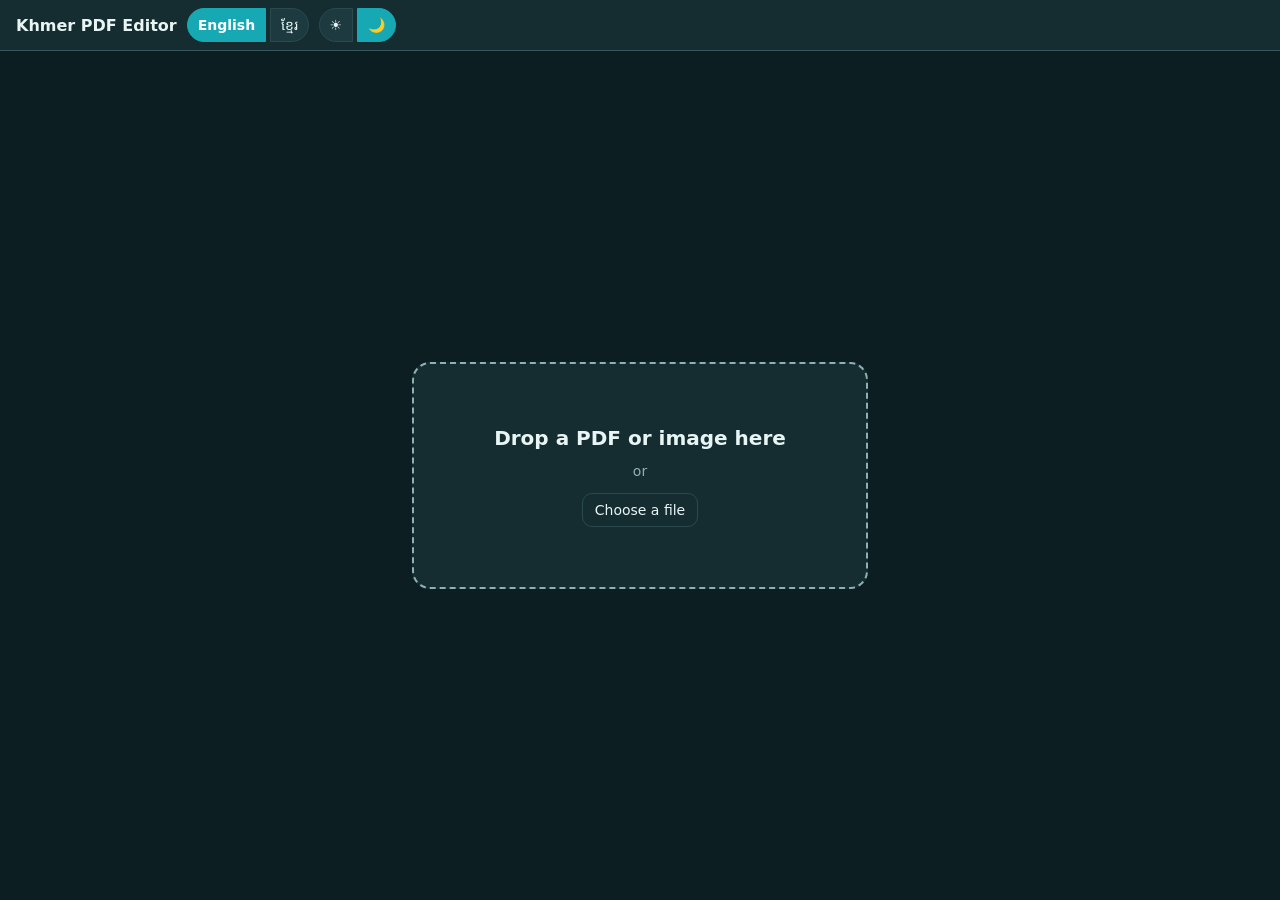
==== index.html @ 36825619 "Refine highlighter colors, signature panel, and undo/redo icons Highlighter's 6 preset swatches are " ====
<!DOCTYPE html>
<html lang="en" data-theme="dark">
<head>
<meta charset="UTF-8">
<meta name="viewport" content="width=device-width, initial-scale=1.0">
<title>Khmer PDF Editor</title>
<link rel="icon" href="data:,">
<!-- Applies the theme before any CSS loads or paints, so there is no
     dark-then-light (or light-then-dark) flash on load. js/app.js's module
     script only runs after the document is parsed -- by then a flash would
     already have happened -- so this has to be an early, blocking, inline,
     classic script, not deferred module code. Dark is the default whenever
     nothing is saved yet.

     Also stashes a class for a saved Khmer language preference: the HTML
     below is hard-coded in English, and swapping [data-i18n] text only
     happens once js/i18n.js's applyTranslations() runs -- same deferred-
     module timing gap as the theme, so a saved 'km' preference would
     otherwise flash the English defaults first. Text content can't be
     swapped this early (the elements don't exist until <body> parses), so
     instead this just marks the page to stay invisible via CSS until
     applyTranslations() removes the class. English (the default already
     baked into the markup) never hits this path, so most users see no
     change at all. -->
<script>
  (function () {
    var saved = null;
    try { saved = localStorage.getItem('pdfedit-theme'); } catch (e) {}
    document.documentElement.dataset.theme = saved === 'light' ? 'light' : 'dark';
    var lang = null;
    try { lang = localStorage.getItem('pdfedit-lang'); } catch (e) {}
    if (lang === 'km') document.documentElement.classList.add('lang-pending');
  })();
</script>
<link rel="stylesheet" href="vendor/katex/katex.min.css">
<link rel="stylesheet" href="css/style.css">
</head>
<body>
<header id="topbar">
  <div class="brand" data-i18n="appTitle">Khmer PDF Editor</div>
  <span id="lang-toggle">
    <button id="lang-en" class="tab active">English</button>
    <button id="lang-km" class="tab">ខ្មែរ</button>
  </span>
  <span id="theme-toggle">
    <button id="theme-light" class="tab" data-i18n-title="themeLightTitle" title="Light theme">☀</button>
    <button id="theme-dark" class="tab active" data-i18n-title="themeDarkTitle" title="Dark theme">🌙</button>
  </span>
  <nav id="mode-tabs" hidden>
    <button id="tab-edit" class="tab active" data-i18n="tabEdit">Edit</button>
    <button id="tab-pages" class="tab" data-i18n="tabPages">Pages</button>
  </nav>

  <div class="topbar-tools" id="topbar-tools" hidden>
    <span id="topbar-undo-redo" class="zoom-group">
      <button id="btn-undo" class="icon-btn" data-i18n-title="btnUndoTitle" title="Undo" disabled><svg viewBox="0 0 24 24" width="16" height="16" fill="none" stroke="currentColor" stroke-width="2" stroke-linecap="round" stroke-linejoin="round"><path d="M9 14 4 9l5-5"/><path d="M4 9h10.5a5.5 5.5 0 1 1 0 11H11"/></svg></button>
      <button id="btn-redo" class="icon-btn" data-i18n-title="btnRedoTitle" title="Redo" disabled><svg class="icon-flip" viewBox="0 0 24 24" width="16" height="16" fill="none" stroke="currentColor" stroke-width="2" stroke-linecap="round" stroke-linejoin="round"><path d="M9 14 4 9l5-5"/><path d="M4 9h10.5a5.5 5.5 0 1 1 0 11H11"/></svg></button>
    </span>
    <div class="topbar-view" id="topbar-view">
      <select id="view-mode" data-i18n-title="viewModeTitle" title="Page view">
        <option value="continuous" data-i18n="viewContinuous">Continuous</option>
        <option value="single" data-i18n="viewSingle">Single page</option>
        <option value="double" data-i18n="viewDouble">Double page</option>
      </select>
      <span class="zoom-group">
        <button id="zoom-out" data-i18n-title="zoomOutTitle" title="Zoom out">−</button>
        <button id="zoom-level" data-i18n-title="zoomResetTitle" title="Reset zoom to 100%">100%</button>
        <button id="zoom-in" data-i18n-title="zoomInTitle" title="Zoom in">+</button>
      </span>
      <span id="page-nav" hidden>
        <button id="page-prev" data-i18n-title="pagePrevTitle" title="Previous page">‹</button>
        <span id="page-indicator">1 / 1</span>
        <button id="page-next" data-i18n-title="pageNextTitle" title="Next page">›</button>
      </span>
    </div>
  </div>

  <div class="topbar-spacer"></div>

  <div class="topbar-actions" id="topbar-actions" hidden>
    <button id="btn-export" class="primary" data-i18n="btnExport" data-i18n-title="btnExportTitle" title="Download the modified PDF">Save PDF</button>
    <button id="btn-print" data-i18n="btnPrint" data-i18n-title="btnPrintTitle" title="Print the document">Print</button>
  </div>
</header>

<div id="workspace">
<aside id="sidebar" hidden>
  <section class="side-sec" id="sec-file">
    <button class="side-head" aria-expanded="true" data-i18n="secFile">File</button>
    <div class="side-body">
      <button id="btn-upload" data-i18n="btnUpload" data-i18n-title="btnUploadTitle" title="Open a PDF or image in a new tab">Open</button>
    </div>
  </section>

  <section class="side-sec" id="edit-tools">
    <button class="side-head" aria-expanded="true" data-i18n="secInsert">Insert</button>
    <div class="side-body">
      <button id="btn-add-text" data-i18n="btnAddText" data-i18n-title="btnAddTextTitle" title="Add a text box (click a page to place)">+ Text</button>
      <button id="btn-add-image" data-i18n="btnAddImage" data-i18n-title="btnAddImageTitle" title="Insert an image (click a page to place)">+ Image</button>
      <button id="btn-add-signature" data-i18n="btnAddSignature" data-i18n-title="btnAddSignatureTitle" title="Draw or upload a signature">+ Signature</button>
      <button id="btn-add-highlight" data-i18n="btnAddHighlight" data-i18n-title="btnAddHighlightTitle" title="Highlight part of a page (drag to draw)">+ Highlight</button>
      
    </div>
  </section>

  <section class="side-sec" id="draw-tools">
    <button class="side-head" aria-expanded="false" data-i18n="secDraw">Draw</button>
    <div class="side-body" hidden>
      <div id="draw-tool-grid">
        <button id="btn-draw-pen" data-i18n="btnDrawPen" data-i18n-title="btnDrawPenTitle" title="Freehand pen (drag to draw)">Pen</button>
        <button id="btn-draw-pencil" data-i18n="btnDrawPencil" data-i18n-title="btnDrawPencilTitle" title="Freehand pencil -- thinner, slightly translucent (drag to draw)">Pencil</button>
        <button id="btn-draw-marker" data-i18n="btnDrawMarker" data-i18n-title="btnDrawMarkerTitle" title="Freehand marker -- thick, darkens where strokes overlap (drag to draw)">Marker</button>
        <button id="btn-draw-highlighter" data-i18n="btnDrawHighlighter" data-i18n-title="btnDrawHighlighterTitle" title="Freehand highlighter -- very thick and translucent (drag to draw)">Highlighter</button>
        <button id="btn-draw-shape" data-i18n="btnDrawShape" data-i18n-title="btnDrawShapeTitle" title="Draw a rectangle, ellipse, line, or arrow (drag to draw)">Shapes</button>
        <button id="btn-draw-eraser" data-i18n="btnDrawEraser" data-i18n-title="btnDrawEraserTitle" title="Drag over a stroke or shape to delete it">Eraser</button>
      </div>

      <div id="draw-shape-kinds" hidden>
        <button data-shape="rect" class="tab active" data-i18n="shapeKindRect" title="Rectangle">Rectangle</button>
        <button data-shape="ellipse" class="tab" data-i18n="shapeKindEllipse" title="Ellipse">Ellipse</button>
        <button data-shape="line" class="tab" data-i18n="shapeKindLine" title="Line">Line</button>
        <button data-shape="arrow" class="tab" data-i18n="shapeKindArrow" title="Arrow">Arrow</button>
      </div>

      <div id="draw-settings" hidden>
        <label>
          <span data-i18n="drawColorTitle">Color</span>
          <input type="color" id="draw-color" value="#1a1a2e" data-i18n-title="drawColorTitle" title="Color">
        </label>
        <div id="draw-color-swatches" hidden data-i18n-title="drawSwatchesTitle" title="Preset highlighter colors">
          <button type="button" class="color-swatch" data-color="#fff200" style="background:#fff200" data-i18n-title="swatchYellow" title="Yellow"></button>
          <button type="button" class="color-swatch" data-color="#aeea00" style="background:#aeea00" data-i18n-title="swatchGreen" title="Green"></button>
          <button type="button" class="color-swatch" data-color="#00e5ff" style="background:#00e5ff" data-i18n-title="swatchBlue" title="Blue"></button>
          <button type="button" class="color-swatch" data-color="#ff4fa3" style="background:#ff4fa3" data-i18n-title="swatchPink" title="Pink"></button>
          <button type="button" class="color-swatch" data-color="#ff9100" style="background:#ff9100" data-i18n-title="swatchOrange" title="Orange"></button>
          <button type="button" class="color-swatch" data-color="#d500f9" style="background:#d500f9" data-i18n-title="swatchPurple" title="Purple"></button>
        </div>
        <label>
          <span data-i18n="drawSizeLabel">Thickness</span>
          <input type="range" id="draw-size" min="1" max="24" step="1" value="3" data-i18n-title="drawSizeLabel" title="Thickness">
        </label>
        <label>
          <span data-i18n="drawStyleTitle">Style</span>
          <select id="draw-style" data-i18n-title="drawStyleTitle" title="Style">
            <option value="solid" data-i18n="drawStyleSolid">Solid</option>
            <option value="dashed" data-i18n="drawStyleDashed">Dashed</option>
            <option value="dotted" data-i18n="drawStyleDotted">Dotted</option>
          </select>
        </label>
        <label id="draw-fill-row" hidden>
          <input type="checkbox" id="draw-fill">
          <span data-i18n="drawFillLabel">Fill</span>
        </label>
      </div>
    </div>
  </section>

  <section class="side-sec" id="ocr-tools">
    <button class="side-head" aria-expanded="false" data-i18n="secRecognize">Recognize text</button>
    <div class="side-body" hidden>
      <div class="menu-label" data-i18n="ocrMenuScope">What to recognize</div>
      <button id="mi-ocr-page" data-i18n="ocrScopePage">Whole page</button>
      <button id="mi-ocr-area" data-i18n="ocrScopeArea">Select an area…</button>
      <div class="menu-label" data-i18n="ocrMenuLang">Language</div>
      <label class="menu-radio"><input type="radio" name="ocr-lang" value="auto" checked><span data-i18n="ocrLangAuto">Auto (Khmer + English)</span></label>
      <label class="menu-radio"><input type="radio" name="ocr-lang" value="khm"><span data-i18n="ocrLangKhmer">Khmer</span></label>
      <label class="menu-radio"><input type="radio" name="ocr-lang" value="eng"><span data-i18n="ocrLangEnglish">English</span></label>
      <label class="menu-radio"><input type="radio" name="ocr-lang" value="math"><span data-i18n="ocrLangMath">Math / formulas</span></label>
      <div class="menu-note" data-i18n="ocrMathNote">Math mode rebuilds superscripts and fractions, and shows rendered formulas plus LaTeX.</div>
    </div>
  </section>

  <section class="side-sec" id="pages-tools" hidden>
    <button class="side-head" aria-expanded="true" data-i18n="secPages">Pages</button>
    <div class="side-body">
      <button id="btn-append-pdf" data-i18n="btnAppendPdf" data-i18n-title="btnAppendPdfTitle" title="Append pages from another PDF">+ Append PDF</button>
      <button id="btn-remove-pages" data-i18n="removeSelected" data-i18n-title="removeSelectedTitle" title="Remove selected pages" disabled>Remove selected</button>
      <div class="menu-label" data-i18n="splitMenuLabel">Split document (select one page)</div>
      <button id="btn-split-before" data-i18n="btnSplitBefore" data-i18n-title="btnSplitBeforeTitle" title="Split so the selected page starts the second document" disabled>Split before selected page</button>
      <button id="btn-split-after" data-i18n="btnSplitAfter" data-i18n-title="btnSplitAfterTitle" title="Split so the selected page ends the first document" disabled>Split after selected page</button>
    </div>
  </section>

  <button type="button" id="btn-features" class="side-bottom-btn" data-i18n="btnFeatures" data-i18n-title="btnFeaturesTitle" title="See what this app can do">✨ Features</button>
</aside>

<div id="content-col">
  <nav id="doc-tabs" hidden></nav>
  <main id="main">
    <div id="dropzone">
      <div class="dz-inner">
        <p class="dz-title" data-i18n="dzTitle">Drop a PDF or image here</p>
        <p class="dz-sub" data-i18n="dzOr">or</p>
        <button id="btn-pick" data-i18n="btnPick">Choose a file</button>
      </div>
    </div>
    <div id="hint-bar" hidden></div>
    <div id="edit-view" hidden></div>
    <div id="pages-view" hidden></div>
  </main>
</div>
</div>

<input type="file" id="file-input" accept="application/pdf,.pdf,image/png,image/jpeg,image/webp" multiple hidden>
<input type="file" id="append-input" accept="application/pdf,.pdf" hidden>
<input type="file" id="image-input" accept="image/png,image/jpeg" hidden>
<input type="file" id="sig-upload-input" accept="image/png" hidden>

<div id="sig-modal" class="modal" hidden>
  <div class="modal-box">
    <div class="modal-head">
      <span data-i18n="sigModalTitle">Signature</span>
      <button class="modal-close" data-close="sig-modal">&times;</button>
    </div>
    <div id="sig-toolbar">
      <div id="sig-styles" data-i18n-title="sigStylesTitle" title="Brush style — pressure from a stylus or touch varies the stroke width">
        <button type="button" class="tab active" data-style="pen" data-i18n="sigStylePen">Pen</button>
        <button type="button" class="tab" data-style="ink" data-i18n="sigStyleInk">Ink</button>
        <button type="button" class="tab" data-style="stylo" data-i18n="sigStyleStylo">Stylus</button>
        <button type="button" class="tab" data-style="brush" data-i18n="sigStyleBrush">Brush</button>
      </div>
      <div id="sig-color-group">
        <span id="sig-color-swatches" data-i18n-title="sigSwatchesTitle" title="Preset signature colors">
          <button type="button" class="color-swatch" data-color="#1a1a2e" style="background:#1a1a2e" data-i18n-title="swatchBlack" title="Black"></button>
          <button type="button" class="color-swatch" data-color="#1d4ed8" style="background:#1d4ed8" data-i18n-title="swatchBlue" title="Blue"></button>
          <button type="button" class="color-swatch" data-color="#b91c1c" style="background:#b91c1c" data-i18n-title="swatchRed" title="Red"></button>
          <button type="button" class="color-swatch" data-color="#15803d" style="background:#15803d" data-i18n-title="swatchGreen" title="Green"></button>
        </span>
        <span class="zoom-group">
          <button type="button" id="sig-undo" class="icon-btn" data-i18n-title="sigUndoTitle" title="Undo last stroke" disabled><svg viewBox="0 0 24 24" width="16" height="16" fill="none" stroke="currentColor" stroke-width="2" stroke-linecap="round" stroke-linejoin="round"><path d="M9 14 4 9l5-5"/><path d="M4 9h10.5a5.5 5.5 0 1 1 0 11H11"/></svg></button>
          <button type="button" id="sig-redo" class="icon-btn" data-i18n-title="sigRedoTitle" title="Redo" disabled><svg class="icon-flip" viewBox="0 0 24 24" width="16" height="16" fill="none" stroke="currentColor" stroke-width="2" stroke-linecap="round" stroke-linejoin="round"><path d="M9 14 4 9l5-5"/><path d="M4 9h10.5a5.5 5.5 0 1 1 0 11H11"/></svg></button>
        </span>
      </div>
    </div>
    <canvas id="sig-canvas" width="500" height="200"></canvas>
    <div class="modal-actions">
      <button id="sig-clear" data-i18n="sigClear">Clear</button>
      <button id="sig-upload" data-i18n="sigUpload">Upload PNG instead</button>
      <button id="sig-use" class="primary" data-i18n="sigUse">Use signature</button>
    </div>
  </div>
</div>

<div id="ocr-modal" class="modal" hidden>
  <div class="modal-box">
    <div class="modal-head">
      <span id="ocr-modal-title" data-i18n="ocrModalTitle">Recognized text (Khmer)</span>
      <button class="modal-close" data-close="ocr-modal">&times;</button>
    </div>
    <div id="ocr-progress" hidden><div id="ocr-progress-bar"></div><span id="ocr-progress-label">Starting…</span></div>
    <div id="ocr-views" hidden>
      <button class="ocr-view-tab active" data-view="rendered" data-i18n="ocrViewRendered">Rendered</button>
      <button class="ocr-view-tab" data-view="latex" data-i18n="ocrViewLatex">LaTeX</button>
      <button class="ocr-view-tab" data-view="text" data-i18n="ocrViewText">Plain text</button>
    </div>
    <div id="ocr-rendered" hidden></div>
    <textarea id="ocr-output" spellcheck="false" data-i18n-placeholder="ocrPlaceholder" placeholder="Recognized text will appear here."></textarea>
    <div class="modal-actions">
      <button id="ocr-copy" data-i18n="ocrCopy">Copy text</button>
    </div>
  </div>
</div>

<div id="features-modal" class="modal" hidden>
  <div class="modal-box">
    <div class="modal-head">
      <span data-i18n="btnFeatures">✨ Features</span>
      <button class="modal-close" data-close="features-modal">&times;</button>
    </div>
    <iframe id="features-frame" title="Features"></iframe>
  </div>
</div>

<div id="save-modal" class="modal" hidden>
  <div class="modal-box">
    <div class="modal-head">
      <span data-i18n="saveModalTitle">Save PDF</span>
      <button class="modal-close" data-close="save-modal">&times;</button>
    </div>
    <label class="save-field">
      <span data-i18n="saveFilenameLabel">File name</span>
      <input type="text" id="save-filename" spellcheck="false">
    </label>
    <div class="save-field">
      <div class="menu-label" data-i18n="compressLabelSidebar">Output size</div>
      <span class="topbar-compress" id="save-compress">
        <select id="compress-level" class="compress-field" data-i18n-title="compressTitle" title="Output size / quality">
          <option value="none" data-i18n="compressNone">Original quality</option>
          <option value="low" data-i18n="compressLow">Compress — high quality</option>
          <option value="medium" data-i18n="compressMedium">Compress — balanced</option>
          <option value="high" data-i18n="compressHigh">Compress — smallest</option>
        </select>
        <span id="compress-estimate" class="compress-estimate"></span>
      </span>
    </div>
    <p id="save-picker-note" class="menu-note" hidden data-i18n="savePickerUnsupported">Your browser doesn't support choosing a save location here, so Save downloads to your default downloads folder instead.</p>
    <div class="modal-actions">
      <button id="save-choose-location" data-i18n="saveChooseLocation" data-i18n-title="saveChooseLocationTitle" title="Pick the exact folder and filename to save to">Choose location…</button>
      <button id="save-confirm" class="primary" data-i18n="saveConfirm" data-i18n-title="saveConfirmTitle" title="Save to your browser's default downloads folder">Save</button>
    </div>
  </div>
</div>

</div>

<div id="busy" hidden><div class="spinner"></div><span id="busy-label">Working…</span></div>

<script src="vendor/pdf.min.js"></script>
<script src="vendor/pdf-lib.min.js"></script>
<script src="vendor/tesseract.min.js"></script>
<script src="vendor/katex/katex.min.js"></script>
<script type="module" src="js/app.js"></script>
</body>
</html>
---- css/style.css ----
/* Hides the page while a saved Khmer preference is pending translation
   (see the inline script in index.html's <head>) -- otherwise the
   English defaults baked into the HTML would paint first. Removed by
   applyTranslations() in js/i18n.js once the real text is in place. */
html.lang-pending body { visibility: hidden; }

/* Bundled webfonts. Every Khmer face guarantees correct Khmer shaping;
   Latin faces are paired with a Khmer fallback in FONT_STACKS (state.js)
   so Khmer text still renders no matter which font is chosen. */
@font-face { font-family: 'Angkor'; src: url('../fonts/angkor-khmer-400-normal.woff2') format('woff2'); font-weight: 400; font-display: swap; }
@font-face { font-family: 'Battambang'; src: url('../fonts/battambang-khmer-400-normal.woff2') format('woff2'); font-weight: 400; font-display: swap; }
@font-face { font-family: 'Bayon'; src: url('../fonts/bayon-khmer-400-normal.woff2') format('woff2'); font-weight: 400; font-display: swap; }
@font-face { font-family: 'Bokor'; src: url('../fonts/bokor-khmer-400-normal.woff2') format('woff2'); font-weight: 400; font-display: swap; }
@font-face { font-family: 'Content'; src: url('../fonts/content-khmer-400-normal.woff2') format('woff2'); font-weight: 400; font-display: swap; }
@font-face { font-family: 'Hanuman'; src: url('../fonts/hanuman-khmer-400-normal.woff2') format('woff2'); font-weight: 400; font-display: swap; }
@font-face { font-family: 'Inter'; src: url('../fonts/inter-latin-400-normal.woff2') format('woff2'); font-weight: 400; font-display: swap; }
@font-face { font-family: 'Kantumruy Pro'; src: url('../fonts/kantumruy-pro-khmer-400-normal.woff2') format('woff2'); font-weight: 400; font-display: swap; }
@font-face { font-family: 'Koulen'; src: url('../fonts/koulen-khmer-400-normal.woff2') format('woff2'); font-weight: 400; font-display: swap; }
@font-face { font-family: 'Lato'; src: url('../fonts/lato-latin-400-normal.woff2') format('woff2'); font-weight: 400; font-display: swap; }
@font-face { font-family: 'Merriweather'; src: url('../fonts/merriweather-latin-400-normal.woff2') format('woff2'); font-weight: 400; font-display: swap; }
@font-face { font-family: 'Montserrat'; src: url('../fonts/montserrat-latin-400-normal.woff2') format('woff2'); font-weight: 400; font-display: swap; }
@font-face { font-family: 'Moul'; src: url('../fonts/moul-khmer-400-normal.woff2') format('woff2'); font-weight: 400; font-display: swap; }
@font-face { font-family: 'Nokora'; src: url('../fonts/nokora-khmer-400-normal.woff2') format('woff2'); font-weight: 400; font-display: swap; }
@font-face { font-family: 'Noto Sans Khmer'; src: url('../fonts/noto-sans-khmer-khmer-400-normal.woff2') format('woff2'); font-weight: 400; font-display: swap; }
@font-face { font-family: 'Noto Serif Khmer'; src: url('../fonts/noto-serif-khmer-khmer-400-normal.woff2') format('woff2'); font-weight: 400; font-display: swap; }
@font-face { font-family: 'Nunito'; src: url('../fonts/nunito-latin-400-normal.woff2') format('woff2'); font-weight: 400; font-display: swap; }
@font-face { font-family: 'Open Sans'; src: url('../fonts/open-sans-latin-400-normal.woff2') format('woff2'); font-weight: 400; font-display: swap; }
@font-face { font-family: 'Oswald'; src: url('../fonts/oswald-latin-400-normal.woff2') format('woff2'); font-weight: 400; font-display: swap; }
@font-face { font-family: 'Playfair Display'; src: url('../fonts/playfair-display-latin-400-normal.woff2') format('woff2'); font-weight: 400; font-display: swap; }
@font-face { font-family: 'Poppins'; src: url('../fonts/poppins-latin-400-normal.woff2') format('woff2'); font-weight: 400; font-display: swap; }
@font-face { font-family: 'Preahvihear'; src: url('../fonts/preahvihear-khmer-400-normal.woff2') format('woff2'); font-weight: 400; font-display: swap; }
@font-face { font-family: 'Raleway'; src: url('../fonts/raleway-latin-400-normal.woff2') format('woff2'); font-weight: 400; font-display: swap; }
@font-face { font-family: 'Roboto'; src: url('../fonts/roboto-latin-400-normal.woff2') format('woff2'); font-weight: 400; font-display: swap; }
@font-face { font-family: 'Roboto Mono'; src: url('../fonts/roboto-mono-latin-400-normal.woff2') format('woff2'); font-weight: 400; font-display: swap; }
@font-face { font-family: 'Siemreap'; src: url('../fonts/siemreap-khmer-400-normal.woff2') format('woff2'); font-weight: 400; font-display: swap; }
@font-face { font-family: 'Source Sans 3'; src: url('../fonts/source-sans-3-latin-400-normal.woff2') format('woff2'); font-weight: 400; font-display: swap; }
@font-face { font-family: 'Suwannaphum'; src: url('../fonts/suwannaphum-khmer-400-normal.woff2') format('woff2'); font-weight: 400; font-display: swap; }
@font-face { font-family: 'Taprom'; src: url('../fonts/taprom-khmer-400-normal.woff2') format('woff2'); font-weight: 400; font-display: swap; }
@font-face { font-family: 'Noto Sans Khmer'; src: url('../fonts/noto-sans-khmer-khmer-700-normal.woff2') format('woff2'); font-weight: 700; font-display: swap; }

/* Teal/coral theme -- a bright cyan-teal accent for primary actions, a warm
   coral for destructive ones, both themes sharing the same underlying hue
   (light is a tinted-white take on the dark theme's deep teal, rather than
   two unrelated palettes) so switching themes feels like the same product. */
:root {
  --bg: #eef5f5;
  --surface: #ffffff;
  --surface-alt: #e6f2f2;
  --border: #cfe3e3;
  --border-strong: #b9d8d8;
  --text: #10282b;
  --text-muted: #5b7d80;
  --accent: #0e93a1;
  --accent-hover: #0b7883;
  --accent-fg: #ffffff;
  --accent-soft: #e0f7f8;
  --danger: #e2653a;
  --hint-bg: #fff2d1;
  --hint-border: #d9a441;
  --armed-bg: #ffe7a8;
  --armed-border: #d9a441;
  --shadow: rgba(15, 40, 45, 0.18);
  --shadow-soft: rgba(15, 40, 45, 0.10);
  --overlay: rgba(10, 30, 33, 0.45);
  --busy-overlay: rgba(255, 255, 255, 0.75);
  --label-badge-bg: rgba(255, 255, 255, 0.85);
}
[data-theme='dark'] {
  --bg: #0c1e21;
  --surface: #152d31;
  --surface-alt: #1c3a3f;
  --border: #2a4a4f;
  --border-strong: #35595f;
  --text: #e8f5f4;
  --text-muted: #8fb0b3;
  --accent: #16a8b3;
  --accent-hover: #0e8791;
  --accent-fg: #ffffff;
  --accent-soft: #123d42;
  --danger: #f2794d;
  --hint-bg: #3f3313;
  --hint-border: #c99a2e;
  --armed-bg: #4a3b16;
  --armed-border: #c99a2e;
  --shadow: rgba(2, 14, 16, 0.6);
  --shadow-soft: rgba(2, 14, 16, 0.4);
  --overlay: rgba(2, 14, 16, 0.75);
  --busy-overlay: rgba(12, 30, 33, 0.85);
  --label-badge-bg: rgba(21, 45, 49, 0.85);
}

* { box-sizing: border-box; }
[hidden] { display: none !important; }
html, body { margin: 0; height: 100%; }
body {
  font: 14px/1.45 system-ui, -apple-system, 'Segoe UI', sans-serif;
  background: var(--bg);
  color: var(--text);
  display: flex;
  flex-direction: column;
}
body.lang-km { font-family: 'Noto Sans Khmer', system-ui, -apple-system, 'Segoe UI', sans-serif; }
/* Native checkboxes/radios (OCR language picker, shape-fill toggle, etc.)
   otherwise render in the browser's default blue regardless of theme. */
input[type=checkbox], input[type=radio] { accent-color: var(--accent); }
/* This button's own label is always "ខ្មែរ" regardless of the active UI
   language (a language switcher conventionally names each option in its
   own script), so it needs the Khmer font even when body.lang-km isn't
   applied -- otherwise it renders as tofu on systems with no Khmer font
   of their own. */
#lang-km { font-family: 'Noto Sans Khmer', system-ui, sans-serif; }

#topbar {
  display: flex;
  align-items: center;
  gap: 10px;
  padding: 8px 16px;
  background: var(--surface);
  border-bottom: 1px solid var(--border-strong);
  position: sticky;
  top: 0;
  z-index: 50;
  /* A single row, left to right, with Save/Print pinned to the right via
     .topbar-spacer -- wrapping would break that (the wrapped line starts
     over at the left, ignoring the spacer), so overflow scrolls instead. */
  flex-wrap: nowrap;
  overflow-x: auto;
}
.topbar-spacer { flex: 1; min-width: 16px; }
.topbar-tools { display: flex; align-items: center; gap: 8px; flex-shrink: 0; }
.topbar-view { display: flex; align-items: center; gap: 6px; flex-shrink: 0; }
.topbar-actions { display: flex; align-items: center; gap: 6px; flex-shrink: 0; }
.brand, #lang-toggle, #theme-toggle, #mode-tabs { flex-shrink: 0; }
.brand { font-weight: 700; font-size: 16px; }

#mode-tabs .tab, #lang-toggle .tab, #theme-toggle .tab, #sig-styles .tab, #draw-shape-kinds .tab {
  border: 1px solid var(--border);
  background: var(--surface-alt);
  color: var(--text);
  padding: 6px 10px;
  cursor: pointer;
}
/* Full pill ends, matching the theme's rounder buttons/badges -- the whole
   segmented group reads as one pill-shaped control rather than a row of
   square tabs with only faintly rounded outer corners. */
#mode-tabs .tab:first-child, #lang-toggle .tab:first-child, #theme-toggle .tab:first-child, #sig-styles .tab:first-child { border-radius: 999px 0 0 999px; }
#mode-tabs .tab:last-child, #lang-toggle .tab:last-child, #theme-toggle .tab:last-child, #sig-styles .tab:last-child { border-radius: 0 999px 999px 0; margin-left: -1px; }
#mode-tabs .tab.active, #lang-toggle .tab.active, #theme-toggle .tab.active, #sig-styles .tab.active, #draw-shape-kinds .tab.active { background: var(--accent); color: var(--accent-fg); border-color: var(--accent); font-weight: 600; }
#sig-styles { display: flex; flex-wrap: wrap; }
#sig-styles .tab { border-radius: 0; }
#sig-styles .tab:not(:first-child) { margin-left: -1px; }
#sig-styles .tab:first-child { border-radius: 999px 0 0 999px; }
#sig-styles .tab:last-child { border-radius: 0 999px 999px 0; }
/* Wraps to a 2x2 grid at the sidebar's width, so each button just gets a
   uniform radius rather than the single-row first/last-child scheme above
   (which would round only the outer two corners of the whole 2x2 block). */
#draw-shape-kinds { display: flex; flex-wrap: wrap; gap: 1px; margin: 4px 0; }
#draw-shape-kinds .tab { border-radius: 8px; flex: 1 0 calc(50% - 1px); text-align: center; margin-left: 0; }

/* The 6 tool buttons as a 2-column grid instead of stacked full-width --
   keeps the section compact and groups the 4 freehand tools visually
   apart from Shapes/Eraser (which end up alone on their own row). */
#draw-tool-grid { display: grid; grid-template-columns: 1fr 1fr; gap: 6px; }
#draw-tool-grid button { width: 100%; }

#draw-settings { display: flex; flex-direction: column; gap: 8px; margin-top: 4px; padding-top: 8px; border-top: 1px solid var(--border); }
#draw-settings label:not(#draw-fill-row) { display: flex; align-items: center; justify-content: space-between; gap: 8px; font-size: 13px; }
#draw-settings select { font: inherit; padding: 4px 6px; border: 1px solid var(--border); border-radius: 8px; background: var(--surface); color: var(--text); }
#draw-settings input[type=range] { flex: 1; }
#draw-fill-row { display: flex; align-items: center; gap: 6px; font-size: 13px; }
#draw-color-swatches { display: flex; gap: 6px; flex-wrap: wrap; }
.color-swatch {
  width: 24px;
  height: 24px;
  padding: 0;
  border-radius: 50%;
  border: 2px solid var(--border);
  cursor: pointer;
}
.color-swatch.active { border-color: var(--accent); box-shadow: 0 0 0 2px var(--accent-soft); }


#view-mode { font: inherit; padding: 6px 8px; border: 1px solid var(--border); border-radius: 8px; background: var(--surface); color: var(--text); }
.zoom-group { display: flex; align-items: center; }
.zoom-group button { padding: 6px 10px; }
.zoom-group button:first-child { border-radius: 6px 0 0 6px; }
.zoom-group button:last-child { border-radius: 0 6px 6px 0; }
.zoom-group button:not(:first-child) { border-left: none; margin-left: 0; }
#zoom-level { min-width: 52px; }
#page-nav { display: flex; align-items: center; gap: 6px; }
#page-indicator { font-variant-numeric: tabular-nums; color: var(--text-muted); min-width: 64px; text-align: center; }

.compress-field { font: inherit; padding: 6px 8px; border: 1px solid var(--border); border-radius: 8px; background: var(--surface); color: var(--text); }
.compress-estimate { font-size: 12px; color: var(--text-muted); font-variant-numeric: tabular-nums; }
.topbar-compress { display: flex; align-items: center; gap: 8px; }
button {
  font: inherit;
  padding: 6px 12px;
  border: 1px solid var(--border);
  border-radius: 10px;
  background: var(--surface);
  color: var(--text);
  cursor: pointer;
}
button:hover:not(:disabled) { background: var(--surface-alt); }
button:disabled { opacity: 0.5; cursor: default; }
button.primary { background: var(--accent); border-color: var(--accent); color: var(--accent-fg); }
button.primary:hover:not(:disabled) { background: var(--accent-hover); }
button.tool-armed { background: var(--armed-bg); border-color: var(--armed-border); }

#main { flex: 1; overflow: auto; }

#dropzone {
  height: 100%;
  min-height: 400px;
  display: flex;
  align-items: center;
  justify-content: center;
}
#dropzone.dragover .dz-inner { border-color: var(--accent); background: var(--accent-soft); }
.dz-inner {
  border: 2px dashed var(--text-muted);
  border-radius: 18px;
  padding: 60px 80px;
  text-align: center;
  background: var(--surface);
}
.dz-title { font-size: 20px; font-weight: 600; margin: 0 0 8px; }
.dz-sub { color: var(--text-muted); margin: 0 0 12px; }

#hint-bar {
  position: sticky;
  top: 0;
  z-index: 40;
  background: var(--hint-bg);
  border-bottom: 1px solid var(--hint-border);
  padding: 6px 16px;
  text-align: center;
}

/* ---------- Edit view ---------- */
#edit-view { padding: 24px 0 80px; }
.page-wrap {
  position: relative;
  margin: 0 auto 24px;
  /* Always white, regardless of theme: this represents the actual page
     background of the document being edited, not app chrome. */
  background: #fff;
  box-shadow: 0 4px 18px var(--shadow);
}
#edit-view.view-double {
  display: flex;
  justify-content: center;
  align-items: flex-start;
  flex-wrap: wrap;
  gap: 24px;
}
#edit-view.view-double .page-wrap { margin: 0; }
.page-wrap canvas.page-canvas { display: block; }
.page-wrap.placing { cursor: crosshair; touch-action: none; }
.page-num {
  position: absolute;
  top: 4px;
  left: -44px;
  color: var(--text-muted);
  font-size: 12px;
  /* Purely a label. In double-page mode and on narrow/mobile screens (below)
     it's repositioned inside the page, directly over the canvas -- without
     this it silently swallows the pointerdown that starts text/image/
     signature placement, highlight drawing, and OCR area-select, since
     onPagePointerDown only accepts the page-wrap or canvas as its target. */
  pointer-events: none;
}
/* The left-margin position above assumes a single centered column; in
   double-page mode the left page has little to no left margin to sit in,
   which clips the label off-screen. Anchor it inside the page instead. */
#edit-view.view-double .page-num {
  left: 6px;
  background: var(--label-badge-bg);
  padding: 1px 6px;
  border-radius: 4px;
}

/* Overlay items */
.item {
  position: absolute;
  cursor: move;
  border: 1px dashed transparent;
  touch-action: none;
}
.item:hover, .item.selected { border-color: var(--accent); }
.item .item-del {
  position: absolute;
  top: -12px;
  right: -12px;
  width: 22px;
  height: 22px;
  line-height: 19px;
  padding: 0;
  border-radius: 50%;
  background: var(--danger);
  color: #fff;
  border: none;
  font-size: 14px;
  display: none;
}
.item .item-resize {
  position: absolute;
  right: -7px;
  bottom: -7px;
  width: 14px;
  height: 14px;
  background: var(--accent);
  border-radius: 50%;
  cursor: nwse-resize;
  display: none;
}
.item.selected .item-del, .item.selected .item-resize { display: block; }
.item img, .item svg, .item canvas { width: 100%; height: 100%; display: block; pointer-events: none; }
.item.item-highlight .highlight-fill {
  position: absolute;
  inset: 0;
  /* mix-blend-mode alone made the highlight look fully opaque on some
     mobile browsers, where blending over the page canvas doesn't reliably
     apply. Explicit opacity (matching the exported PDF's 0.45) gives plain
     alpha-compositing translucency everywhere, with multiply layered on
     top for browsers that do support it. */
  opacity: 0.45;
  mix-blend-mode: multiply;
  border-radius: 2px;
  pointer-events: none;
}
.item .text-content {
  font-family: 'Noto Sans Khmer', 'Khmer OS', system-ui, sans-serif;
  white-space: pre;
  outline: none;
  min-width: 20px;
  min-height: 1em;
  line-height: 1.6;
  user-select: text;
}
.item-toolbar {
  position: absolute;
  top: -38px;
  left: 0;
  display: none;
  gap: 4px;
  background: var(--surface);
  border: 1px solid var(--border);
  border-radius: 10px;
  padding: 3px 6px;
  align-items: center;
  white-space: nowrap;
  box-shadow: 0 4px 14px var(--shadow-soft);
}
.item.selected .item-toolbar { display: flex; }
.item-toolbar input[type=number] { width: 54px; font: inherit; padding: 2px 4px; }
.item-toolbar select { font: inherit; font-size: 12px; padding: 2px 4px; border: 1px solid var(--border); border-radius: 4px; background: var(--surface); color: var(--text); }
.item-toolbar input[type=color] { width: 28px; height: 24px; padding: 0; border: 1px solid var(--border); }
.item-toolbar input[type=range] { width: 70px; }
.item-fill-label { display: inline-flex; align-items: center; gap: 3px; font-size: 12px; cursor: pointer; }

/* Transient rectangle shown while dragging out an OCR area selection --
   not a saved item, just visual feedback during the drag. */
.ocr-select-box {
  position: absolute;
  border: 2px dashed var(--accent);
  /* Translucent, not the opaque --accent-soft, since this sits directly
     over the page (always white -- see .page-wrap) and needs to still show
     the content underneath while the selection is being dragged out. */
  background: rgba(20, 168, 179, 0.15);
  pointer-events: none;
  z-index: 5;
}

/* ---------- Pages view ---------- */
#pages-view {
  display: flex;
  flex-wrap: wrap;
  gap: 16px;
  padding: 24px;
  align-content: flex-start;
}
.thumb {
  position: relative;
  /* Always white, same reasoning as .page-wrap above. */
  background: #fff;
  border: 2px solid var(--border-strong);
  border-radius: 10px;
  padding: 6px 6px 24px;
  cursor: grab;
  user-select: none;
  touch-action: none;
}
.thumb.selected { border-color: var(--accent); background: var(--accent-soft); }
.thumb.drag-over { outline: 3px solid var(--accent); }
.thumb.dragging { opacity: 0.5; }
.thumb canvas { display: block; pointer-events: none; }
.thumb .thumb-label {
  position: absolute;
  bottom: 3px;
  left: 0;
  right: 0;
  text-align: center;
  font-size: 12px;
  color: var(--text-muted);
}
.thumb .thumb-check {
  position: absolute;
  top: 8px;
  left: 8px;
  width: 18px;
  height: 18px;
}

/* ---------- Modals ---------- */
.modal {
  position: fixed;
  inset: 0;
  background: var(--overlay);
  display: flex;
  /* Deliberately no align-items:center here: centering a flex item that way
     clips it at the top once it's taller than the container, with no way
     to scroll to the clipped part -- exactly the "cropped on a short
     viewport" bug this is fixing. margin:auto on .modal-box centers it the
     same way when it fits, but degrades to plain top-aligned + scrollable
     when it doesn't, so nothing is ever unreachable. */
  justify-content: center;
  z-index: 100;
  padding: 16px;
  overflow-y: auto;
}
.modal-box {
  background: var(--surface);
  color: var(--text);
  border-radius: 16px;
  padding: 16px;
  max-width: min(640px, 92vw);
  width: 560px;
  margin: auto 0; /* keeps it centered when it fits, scrolled-to-top when it doesn't */
  box-shadow: 0 12px 40px var(--shadow);
}
.modal-head {
  display: flex;
  justify-content: space-between;
  align-items: center;
  font-weight: 600;
  margin: -16px -16px 10px;
  padding: 16px 16px 10px;
  position: sticky;
  top: -16px;
  background: var(--surface);
  border-radius: 16px 16px 0 0;
  z-index: 1;
}
.modal-close { border: none; background: none; color: var(--text); font-size: 22px; padding: 0 4px; }
#sig-toolbar { display: flex; align-items: center; flex-wrap: wrap; justify-content: space-between; gap: 8px; margin-bottom: 10px; }
#sig-color-group { display: flex; align-items: center; gap: 8px; flex-wrap: wrap; }
#sig-color-swatches { display: flex; gap: 4px; }
/* Undo/redo icon buttons -- plain Unicode arrow glyphs (↶ ↷) render
   inconsistently across platforms/fonts, some barely legible; an inline SVG
   (currentColor stroke, so it follows the button's own text/disabled color)
   looks the same everywhere and matches the weight of the app's other UI. */
.icon-btn { display: inline-flex; align-items: center; justify-content: center; }
.icon-btn svg { display: block; }
.icon-flip { transform: scaleX(-1); }
#sig-canvas {
  width: 100%;
  border: 1px solid var(--border);
  border-radius: 8px;
  touch-action: none;
  background: #fff;
}
.modal-actions { display: flex; gap: 8px; justify-content: flex-end; margin-top: 12px; }

/* Features modal: wider than the default modal-box, and the iframe fills
   it edge-to-edge -- so this overrides the box's own padding rather than
   reusing it, since .modal-head's negative-margin trick assumes exactly
   the default 16px padding it's compensating for. */
#features-modal .modal-box { max-width: min(1000px, 96vw); width: 1000px; padding: 0; }
#features-modal .modal-head { margin: 0; top: 0; padding: 12px 16px; }

/* ---------- Save modal ---------- */
.save-field { display: flex; flex-direction: column; gap: 6px; margin-bottom: 14px; font-size: 13px; }
.save-field input[type=text] { font: inherit; padding: 8px 10px; border: 1px solid var(--border); border-radius: 8px; background: var(--surface); color: var(--text); }
#save-modal .menu-label { font-size: 11px; text-transform: uppercase; letter-spacing: 0.04em; color: var(--text-muted); }
#save-modal .menu-note { font-size: 11px; color: var(--text-muted); line-height: 1.4; margin: 0 0 12px; }
#features-frame { display: block; width: 100%; height: 80vh; border: 0; }
#ocr-output {
  width: 100%;
  height: 260px;
  font: 15px/1.8 'Noto Sans Khmer', 'Khmer OS', system-ui, sans-serif;
  padding: 8px;
  border: 1px solid var(--border);
  border-radius: 8px;
  resize: vertical;
  background: var(--surface);
  color: var(--text);
}
#ocr-progress { margin-bottom: 10px; background: var(--surface-alt); border-radius: 8px; position: relative; height: 22px; overflow: hidden; }
#ocr-progress-bar { position: absolute; inset: 0 100% 0 0; background: var(--accent); opacity: 0.55; transition: inset 0.2s; }
#ocr-progress-label { position: relative; display: block; text-align: center; font-size: 12px; line-height: 22px; }

#busy {
  position: fixed;
  inset: 0;
  background: var(--busy-overlay);
  display: flex;
  flex-direction: column;
  gap: 12px;
  align-items: center;
  justify-content: center;
  z-index: 200;
}
.spinner {
  width: 36px;
  height: 36px;
  border: 4px solid var(--border);
  border-top-color: var(--accent);
  border-radius: 50%;
  animation: spin 0.8s linear infinite;
}
@keyframes spin { to { transform: rotate(360deg); } }

/* ---------- Narrow screens ---------- */
@media (max-width: 640px) {
  #topbar { padding: 8px 12px; gap: 6px; }
  .topbar-spacer { flex: 0 0 8px; }


  /* Same off-screen clipping bug the double-page label had: on a phone the
     page fills nearly the full width, leaving no left margin for the
     label. Anchor it inside the page instead, in every view mode. */
  .page-num {
    left: 6px;
    background: var(--label-badge-bg);
    padding: 1px 6px;
    border-radius: 4px;
  }

  /* Slightly larger touch targets for the small per-item controls. */
  .item .item-del { width: 28px; height: 28px; line-height: 25px; top: -14px; right: -14px; font-size: 16px; }
  .item .item-resize { width: 22px; height: 22px; right: -11px; bottom: -11px; }
  .item-toolbar input[type=color] { width: 36px; height: 32px; }
  .item-toolbar input[type=number] { width: 60px; padding: 5px 4px; }

  .dz-inner { padding: 32px 20px; }
  .dz-title { font-size: 18px; }
}

/* ---------- Recognize (OCR) dropdown menu ---------- */
#btn-recognize .caret { opacity: 0.6; font-size: 11px; }
#ocr-menu {
  position: fixed;
  z-index: 90;
  min-width: 230px;
  max-width: min(300px, calc(100vw - 16px));
  background: var(--surface);
  color: var(--text);
  border: 1px solid var(--border);
  border-radius: 12px;
  padding: 6px;
  box-shadow: 0 6px 20px var(--shadow);
}
#ocr-menu .menu-label {
  font-size: 11px;
  text-transform: uppercase;
  letter-spacing: 0.04em;
  color: var(--text-muted);
  padding: 6px 8px 4px;
}
#ocr-menu .menu-item {
  display: block;
  width: 100%;
  text-align: left;
  border: none;
  background: none;
  border-radius: 8px;
  padding: 8px;
}
#ocr-menu .menu-item:hover { background: var(--surface-alt); }
#ocr-menu .menu-sep { height: 1px; background: var(--border); margin: 6px 4px; }
#ocr-menu .menu-radio {
  display: flex;
  align-items: center;
  gap: 8px;
  padding: 7px 8px;
  border-radius: 8px;
  cursor: pointer;
}
#ocr-menu .menu-radio:hover { background: var(--surface-alt); }
#ocr-menu .menu-radio input { margin: 0; flex-shrink: 0; }
#ocr-menu .menu-note {
  font-size: 11px;
  color: var(--text-muted);
  padding: 6px 8px 2px;
  line-height: 1.4;
}

/* ---------- OCR result views (plain text / LaTeX / rendered math) ---------- */
#ocr-views { display: flex; gap: 4px; margin-bottom: 8px; }
.ocr-view-tab {
  font-size: 12px;
  padding: 4px 10px;
  border-radius: 999px;
  background: var(--surface-alt);
}
.ocr-view-tab.active { background: var(--accent); border-color: var(--accent); color: var(--accent-fg); }
#ocr-rendered {
  min-height: 120px;
  max-height: 260px;
  overflow: auto;
  padding: 12px;
  border: 1px solid var(--border);
  border-radius: 8px;
  background: var(--surface);
}
#ocr-rendered .math-line { padding: 6px 2px; }
#ocr-rendered .math-line + .math-line { border-top: 1px dashed var(--border); }
/* KaTeX ships its own colours; inherit the app's text colour instead so
   formulas stay legible in dark mode. */
#ocr-rendered .katex { color: var(--text); font-size: 1.15em; }
#ocr-rendered .math-raw { color: var(--text-muted); font-size: 12px; font-style: italic; }

/* ---------- Document tabs ---------- */
#doc-tabs {
  display: flex;
  gap: 4px;
  padding: 6px 12px 0;
  background: var(--surface);
  border-bottom: 1px solid var(--border-strong);
  overflow-x: auto;
}
.doc-tab {
  display: flex;
  align-items: center;
  gap: 8px;
  flex-shrink: 0;
  max-width: 220px;
  padding: 7px 10px;
  border: 1px solid var(--border);
  border-bottom: none;
  border-radius: 12px 12px 0 0;
  background: var(--surface-alt);
  color: var(--text);
  cursor: pointer;
  font: inherit;
}
.doc-tab .doc-name {
  overflow: hidden;
  text-overflow: ellipsis;
  white-space: nowrap;
}
.doc-tab.active { background: var(--accent); border-color: var(--accent); color: var(--accent-fg); font-weight: 600; }
.doc-tab .doc-close {
  border: none;
  background: none;
  color: inherit;
  opacity: 0.65;
  padding: 0 2px;
  font-size: 15px;
  line-height: 1;
  border-radius: 4px;
}
.doc-tab .doc-close:hover { opacity: 1; background: rgba(127,127,127,0.28); }

/* ---------- Left sidebar ---------- */
#workspace { flex: 1; display: flex; min-height: 0; }
/* Doc tabs live above the document only, not the sidebar, so the sidebar's
   top edge sits flush against the top bar instead of being pushed down by
   the tab strip. */
#content-col { flex: 1; display: flex; flex-direction: column; min-height: 0; }
#sidebar {
  flex: 0 0 234px;
  display: flex;
  flex-direction: column;
  overflow-y: auto;
  padding: 10px;
  background: var(--surface);
  border-right: 1px solid var(--border-strong);
}
.side-sec + .side-sec { margin-top: 6px; }
.side-head {
  display: flex;
  align-items: center;
  justify-content: space-between;
  width: 100%;
  text-align: left;
  font-weight: 600;
  font-size: 12px;
  text-transform: uppercase;
  letter-spacing: 0.04em;
  color: var(--text-muted);
  background: none;
  border: none;
  padding: 8px 6px;
  border-radius: 8px;
}
.side-head:hover:not(:disabled) { background: var(--surface-alt); }
/* Chevron shows collapsed state; rotates when the section is open. */
.side-head::after {
  content: '▸';
  font-size: 11px;
  transition: transform 0.15s;
}
.side-head[aria-expanded="true"]::after { transform: rotate(90deg); }
.side-body { display: flex; flex-direction: column; gap: 6px; padding: 2px 2px 8px; }
.side-body > button { width: 100%; text-align: left; }
.side-body .zoom-group { display: flex; }
.side-body .zoom-group button { flex: 1; text-align: center; }
.side-body #page-nav { display: flex; align-items: center; gap: 6px; }
.side-body #page-nav button { flex: 0 0 auto; }
.side-body #page-indicator { flex: 1; }
.side-body select { width: 100%; font: inherit; padding: 6px 8px; border: 1px solid var(--border); border-radius: 8px; background: var(--surface); color: var(--text); }
#sidebar .menu-label { font-size: 11px; text-transform: uppercase; letter-spacing: 0.04em; color: var(--text-muted); padding: 6px 2px 2px; }
#sidebar .menu-radio { display: flex; align-items: center; gap: 8px; padding: 5px 2px; cursor: pointer; font-size: 13px; }
#sidebar .menu-note { font-size: 11px; color: var(--text-muted); line-height: 1.4; padding-top: 4px; }

/* Inline text editing affordance */
.item-toolbar .item-edit.editing { background: var(--accent); border-color: var(--accent); color: var(--accent-fg); }
.item .text-content[contenteditable="plaintext-only"] { box-shadow: 0 0 0 2px var(--accent) inset; }

@media (max-width: 640px) {
  /* Sidebar becomes a horizontal strip above the document on phones, so the
     page still gets the full width. */
  #workspace { flex-direction: column; }
  #sidebar {
    flex: 0 0 auto;
    max-height: 42vh;
    border-right: none;
    border-bottom: 1px solid var(--border-strong);
  }
}
.item-toolbar .item-edit { font-size: 12px; padding: 3px 8px; border-radius: 4px; }

/* Pinned to the sidebar's bottom edge (margin-top:auto in a flex column);
   when the sections overflow it simply follows at the end of the scroll
   instead of overlapping content. */
.side-bottom-btn {
  display: block;
  margin-top: auto;
  padding: 8px 12px;
  text-align: center;
  text-decoration: none;
  font: inherit;
  color: var(--text);
  background: var(--surface-alt);
  border: 1px solid var(--border);
  border-radius: 999px;
}
.side-bottom-btn:hover { background: var(--accent-soft); border-color: var(--accent); }
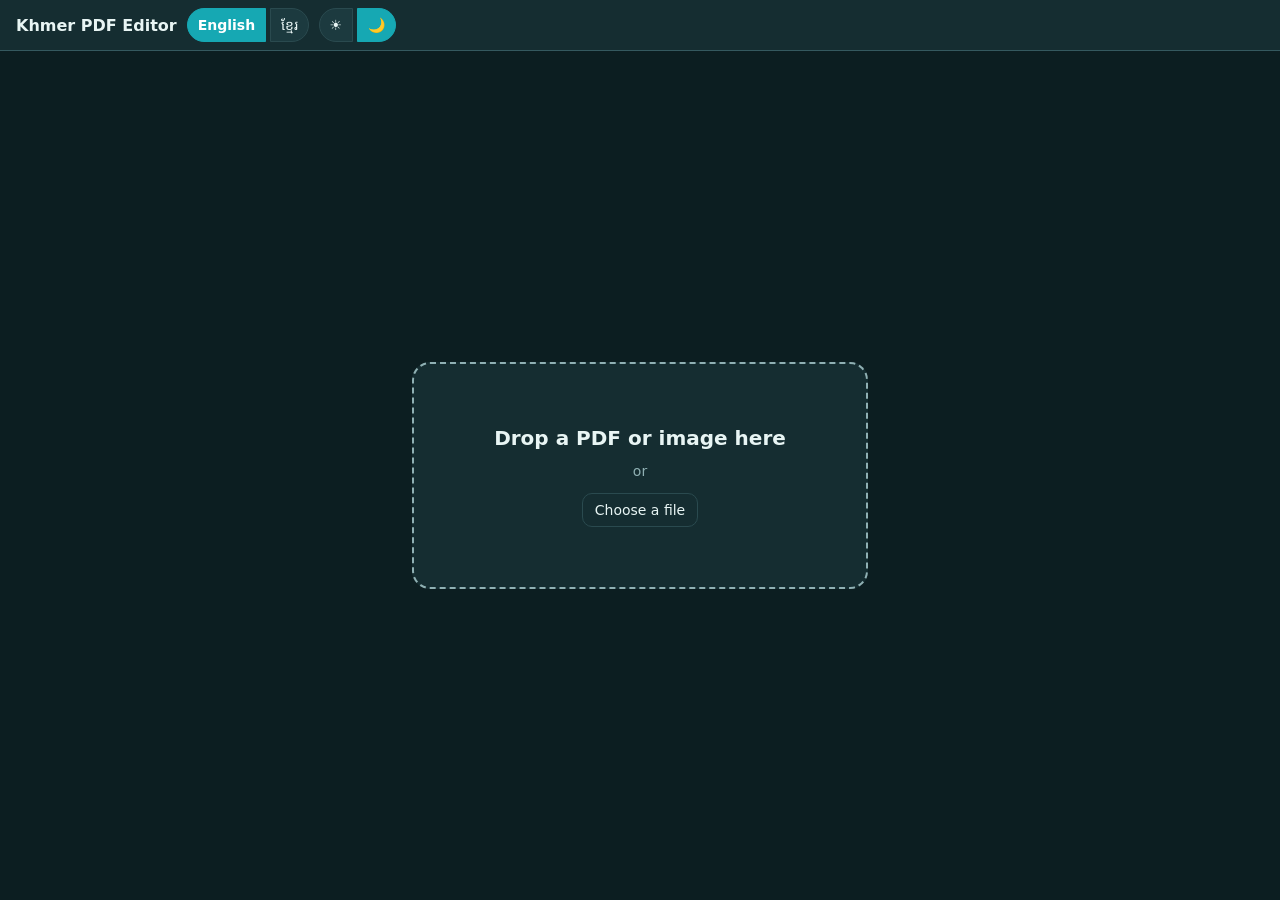
==== commit 345a7f3f: "Phone app layout for iOS/Android, and make the app installable/offline On a phone the editor now beh" ====
--- a/index.html
+++ b/index.html
@@ -2,9 +2,21 @@
 <html lang="en" data-theme="dark">
 <head>
 <meta charset="UTF-8">
-<meta name="viewport" content="width=device-width, initial-scale=1.0">
+<!-- viewport-fit=cover lets the app draw under the notch / home indicator
+     (padded back in with env(safe-area-inset-*)); maximum-scale=1 stops iOS
+     from zooming the whole UI whenever a small input gets focus. The
+     document itself has its own crisp pinch-zoom (js/mobile.js). -->
+<meta name="viewport" content="width=device-width, initial-scale=1.0, maximum-scale=1, viewport-fit=cover">
 <title>Khmer PDF Editor</title>
-<link rel="icon" href="data:,">
+<meta name="description" content="Edit, sign and OCR PDFs with first-class Khmer support — fully in your browser.">
+<link rel="manifest" href="manifest.webmanifest">
+<link rel="icon" type="image/png" sizes="192x192" href="icons/icon-192.png">
+<link rel="apple-touch-icon" href="icons/apple-touch-icon.png">
+<meta name="theme-color" content="#152d31">
+<meta name="mobile-web-app-capable" content="yes">
+<meta name="apple-mobile-web-app-capable" content="yes">
+<meta name="apple-mobile-web-app-title" content="Khmer PDF">
+<meta name="apple-mobile-web-app-status-bar-style" content="black-translucent">
 <!-- Applies the theme before any CSS loads or paints, so there is no
      dark-then-light (or light-then-dark) flash on load. js/app.js's module
      script only runs after the document is parsed -- by then a flash would
@@ -27,6 +39,8 @@
     var saved = null;
     try { saved = localStorage.getItem('pdfedit-theme'); } catch (e) {}
     document.documentElement.dataset.theme = saved === 'light' ? 'light' : 'dark';
+    // The installed app's status bar / Android task colour follows the theme.
+    if (saved === 'light') document.querySelector('meta[name="theme-color"]').content = '#ffffff';
     var lang = null;
     try { lang = localStorage.getItem('pdfedit-lang'); } catch (e) {}
     if (lang === 'km') document.documentElement.classList.add('lang-pending');
@@ -37,7 +51,7 @@
 </head>
 <body>
 <header id="topbar">
-  <div class="brand" data-i18n="appTitle">Khmer PDF Editor</div>
+  <div class="brand"><span class="brand-full" data-i18n="appTitle">Khmer PDF Editor</span><span class="brand-short" data-i18n="appTitleShort">Khmer PDF</span></div>
   <span id="lang-toggle">
     <button id="lang-en" class="tab active">English</button>
     <button id="lang-km" class="tab">ខ្មែរ</button>
@@ -64,7 +78,7 @@
       </select>
       <span class="zoom-group">
         <button id="zoom-out" data-i18n-title="zoomOutTitle" title="Zoom out">−</button>
-        <button id="zoom-level" data-i18n-title="zoomResetTitle" title="Reset zoom to 100%">100%</button>
+        <button id="zoom-level" data-i18n-title="zoomResetTitle" title="Reset zoom to default">200%</button>
         <button id="zoom-in" data-i18n-title="zoomInTitle" title="Zoom in">+</button>
       </span>
       <span id="page-nav" hidden>
@@ -81,7 +95,26 @@
     <button id="btn-export" class="primary" data-i18n="btnExport" data-i18n-title="btnExportTitle" title="Download the modified PDF">Save PDF</button>
     <button id="btn-print" data-i18n="btnPrint" data-i18n-title="btnPrintTitle" title="Print the document">Print</button>
   </div>
+
+  <div id="account" hidden>
+    <button id="btn-sign-in" data-i18n="btnSignIn" data-i18n-title="btnSignInTitle" title="Sign in to save your signatures" hidden>Sign in</button>
+    <button id="btn-account" class="account-btn" aria-haspopup="menu" aria-expanded="false" hidden>
+      <span id="account-avatar" class="account-avatar" aria-hidden="true"></span>
+      <span id="account-name"></span>
+    </button>
+  </div>
+  <!-- Phones only (css): opens the More sheet, which the language/theme
+       toggles, view controls, Print, account and Features move into. -->
+  <button id="btn-mobile-more" class="icon-btn" data-i18n-title="btnMoreTitle" title="More options" aria-haspopup="dialog">
+    <svg viewBox="0 0 24 24" width="22" height="22" fill="currentColor" aria-hidden="true"><circle cx="5" cy="12" r="2"/><circle cx="12" cy="12" r="2"/><circle cx="19" cy="12" r="2"/></svg>
+  </button>
 </header>
+
+<div id="account-menu" role="menu" hidden>
+  <div id="account-menu-name"></div>
+  <div id="account-menu-email"></div>
+  <button id="btn-sign-out" role="menuitem" data-i18n="btnSignOut">Sign out</button>
+</div>
 
 <div id="workspace">
 <aside id="sidebar" hidden>
@@ -232,10 +265,20 @@
         </span>
       </div>
     </div>
+    <section id="sig-saved" hidden>
+      <div id="sig-saved-head" data-i18n="sigSavedTitle">My signatures</div>
+      <div id="sig-saved-signin" hidden>
+        <span data-i18n="sigSavedSignInPrompt">Sign in to save signatures and reuse them on any device.</span>
+        <button id="sig-saved-signin-btn" data-i18n="btnSignIn">Sign in</button>
+      </div>
+      <div id="sig-saved-list"></div>
+      <div id="sig-saved-status" hidden></div>
+    </section>
     <canvas id="sig-canvas" width="500" height="200"></canvas>
     <div class="modal-actions">
       <button id="sig-clear" data-i18n="sigClear">Clear</button>
       <button id="sig-upload" data-i18n="sigUpload">Upload PNG instead</button>
+      <button id="sig-save" data-i18n="sigSave" data-i18n-title="sigSaveTitle" title="Keep this signature in your account to reuse later" hidden disabled>Save to my signatures</button>
       <button id="sig-use" class="primary" data-i18n="sigUse">Use signature</button>
     </div>
   </div>
@@ -303,6 +346,32 @@
 
 </div>
 
+<!-- Phones only (css): the app's bottom tab bar. Each tab either acts
+     directly (Open, Pages) or opens the matching sidebar section as a bottom
+     sheet, so every tool keeps its one set of controls and handlers. -->
+<nav id="mobile-nav" hidden>
+  <button class="nav-btn" data-nav="open"><svg viewBox="0 0 24 24" width="24" height="24" fill="none" stroke="currentColor" stroke-width="1.8" stroke-linecap="round" stroke-linejoin="round" aria-hidden="true"><path d="M3 7.5A2.5 2.5 0 0 1 5.5 5H9l2 2h7.5A2.5 2.5 0 0 1 21 9.5v8a2.5 2.5 0 0 1-2.5 2.5h-13A2.5 2.5 0 0 1 3 17.5z"/><path d="M12 11v6M9 14h6"/></svg><span data-i18n="btnUpload">Open</span></button>
+  <button class="nav-btn" data-nav="insert"><svg viewBox="0 0 24 24" width="24" height="24" fill="none" stroke="currentColor" stroke-width="1.8" stroke-linecap="round" stroke-linejoin="round" aria-hidden="true"><rect x="3.5" y="3.5" width="17" height="17" rx="4"/><path d="M12 8.5v7M8.5 12h7"/></svg><span data-i18n="secInsert">Insert</span></button>
+  <button class="nav-btn" data-nav="draw"><svg viewBox="0 0 24 24" width="24" height="24" fill="none" stroke="currentColor" stroke-width="1.8" stroke-linecap="round" stroke-linejoin="round" aria-hidden="true"><path d="M4 20h4L19 9a2.83 2.83 0 0 0-4-4L4 16z"/><path d="M13.5 6.5l4 4"/></svg><span data-i18n="secDraw">Draw</span></button>
+  <button class="nav-btn" data-nav="ocr"><svg viewBox="0 0 24 24" width="24" height="24" fill="none" stroke="currentColor" stroke-width="1.8" stroke-linecap="round" stroke-linejoin="round" aria-hidden="true"><path d="M4 8V6a2 2 0 0 1 2-2h2M16 4h2a2 2 0 0 1 2 2v2M20 16v2a2 2 0 0 1-2 2h-2M8 20H6a2 2 0 0 1-2-2v-2"/><path d="M8 9.5h8M8 12.5h8M8 15.5h5"/></svg><span data-i18n="navOcr">Scan text</span></button>
+  <button class="nav-btn" data-nav="pages"><svg viewBox="0 0 24 24" width="24" height="24" fill="none" stroke="currentColor" stroke-width="1.8" stroke-linecap="round" stroke-linejoin="round" aria-hidden="true"><rect x="3.5" y="4" width="7" height="9" rx="1.5"/><rect x="13.5" y="4" width="7" height="9" rx="1.5"/><path d="M3.5 17h17M3.5 20h11"/></svg><span data-i18n="secPages">Pages</span></button>
+</nav>
+
+<div id="sheet-backdrop" hidden></div>
+
+<!-- Phones only: settings that don't fit the app bar. Its slots are filled
+     by moving the real controls in (js/mobile.js) and back out on wider
+     screens, so there is still exactly one of each. -->
+<section id="more-sheet" class="sheet" role="dialog" aria-modal="true" aria-labelledby="more-sheet-title" hidden>
+  <div class="sheet-grabber" aria-hidden="true"></div>
+  <div class="sheet-title" id="more-sheet-title" data-i18n="moreTitle">More</div>
+  <div class="more-group" id="more-account-slot"></div>
+  <div class="more-row"><span data-i18n="moreLanguage">Language</span><div id="more-lang-slot"></div></div>
+  <div class="more-row"><span data-i18n="moreTheme">Theme</span><div id="more-theme-slot"></div></div>
+  <div class="more-group" id="more-view-group"><div class="more-label" data-i18n="moreView">View</div><div id="more-view-slot"></div></div>
+  <div class="more-actions" id="more-actions-slot"></div>
+</section>
+
 <div id="busy" hidden><div class="spinner"></div><span id="busy-label">Working…</span></div>
 
 <script src="vendor/pdf.min.js"></script>
--- a/css/style.css
+++ b/css/style.css
@@ -130,6 +130,29 @@
 .topbar-tools { display: flex; align-items: center; gap: 8px; flex-shrink: 0; }
 .topbar-view { display: flex; align-items: center; gap: 6px; flex-shrink: 0; }
 .topbar-actions { display: flex; align-items: center; gap: 6px; flex-shrink: 0; }
+#account { display: flex; align-items: center; flex-shrink: 0; }
+#account[hidden], #account [hidden] { display: none; }
+.account-btn { display: inline-flex; align-items: center; gap: 6px; padding: 3px 10px 3px 3px; border-radius: 999px; }
+.account-avatar {
+  width: 26px; height: 26px; border-radius: 50%;
+  display: inline-flex; align-items: center; justify-content: center;
+  overflow: hidden; flex-shrink: 0;
+  background: var(--accent); color: var(--accent-fg);
+  font-size: 13px; font-weight: 700;
+}
+.account-avatar img { width: 100%; height: 100%; object-fit: cover; display: block; }
+#account-name { max-width: 9em; overflow: hidden; text-overflow: ellipsis; white-space: nowrap; }
+#account-menu {
+  position: fixed; z-index: 120;
+  min-width: 200px; max-width: min(320px, 92vw);
+  padding: 12px; border-radius: 12px;
+  background: var(--surface); color: var(--text);
+  border: 1px solid var(--border);
+  box-shadow: 0 10px 30px var(--shadow);
+}
+#account-menu-name { font-weight: 600; overflow-wrap: anywhere; }
+#account-menu-email { color: var(--text-muted); font-size: 13px; margin-bottom: 10px; overflow-wrap: anywhere; }
+#btn-sign-out { width: 100%; }
 .brand, #lang-toggle, #theme-toggle, #mode-tabs { flex-shrink: 0; }
 .brand { font-weight: 700; font-size: 16px; }
 
@@ -208,7 +231,13 @@
 button.primary:hover:not(:disabled) { background: var(--accent-hover); }
 button.tool-armed { background: var(--armed-bg); border-color: var(--armed-border); }
 
-#main { flex: 1; overflow: auto; }
+/* Blocks native pinch/double-tap zoom over the document area specifically
+   (normal one-finger scrolling in both directions still works) -- the app
+   already has its own zoom (the +/- controls), which re-renders each page
+   at the new zoom x devicePixelRatio for a crisp result, unlike native
+   browser zoom, which just stretches whatever bitmap is already on screen
+   and looks progressively blurrier the further in it goes. */
+#main { flex: 1; overflow: auto; touch-action: pan-x pan-y; }
 
 #dropzone {
   height: 100%;
@@ -248,12 +277,20 @@
   background: #fff;
   box-shadow: 0 4px 18px var(--shadow);
 }
+/* Sized to the spread itself (max-content) rather than wrapping, so past
+   roughly 100% zoom -- including the 200% default -- the two pages stay side
+   by side and #main scrolls sideways across them, instead of the spread
+   falling onto separate rows and turning into continuous view. min-width
+   keeps it centred when it does fit; centring via the container's own width
+   rather than justify-content alone is what keeps the left page reachable
+   once the spread is wider than the window. */
 #edit-view.view-double {
   display: flex;
   justify-content: center;
   align-items: flex-start;
-  flex-wrap: wrap;
   gap: 24px;
+  width: max-content;
+  min-width: 100%;
 }
 #edit-view.view-double .page-wrap { margin: 0; }
 .page-wrap canvas.page-canvas { display: block; }
@@ -471,7 +508,35 @@
   touch-action: none;
   background: #fff;
 }
-.modal-actions { display: flex; gap: 8px; justify-content: flex-end; margin-top: 12px; }
+.modal-actions { display: flex; gap: 8px; justify-content: flex-end; flex-wrap: wrap; margin-top: 12px; }
+
+/* Saved signatures: a row of tiles above the pad -- click one to use it,
+   × to delete it. Tiles are always white like the pad itself, since a
+   signature is dark ink meant for a white page, whatever the app theme. */
+#sig-saved { margin-bottom: 10px; }
+/* Wide enough for all four actions on one row once signed in (Save adds one). */
+#sig-modal .modal-box { width: 640px; }
+#sig-saved[hidden], #sig-saved [hidden] { display: none; }
+#sig-saved-head { font-size: 13px; font-weight: 600; color: var(--text-muted); margin-bottom: 6px; }
+#sig-saved-signin { display: flex; align-items: center; justify-content: space-between; gap: 10px; flex-wrap: wrap; font-size: 14px; }
+#sig-saved-list { display: flex; gap: 8px; overflow-x: auto; padding-bottom: 2px; }
+#sig-saved-status { font-size: 13px; color: var(--text-muted); }
+.sig-saved-item { position: relative; flex-shrink: 0; }
+.sig-saved-use {
+  width: 132px; height: 60px; padding: 4px;
+  background: #fff; border: 1px solid var(--border); border-radius: 8px;
+  display: flex; align-items: center; justify-content: center;
+}
+.sig-saved-use:hover:not(:disabled) { background: #fff; border-color: var(--accent); }
+.sig-saved-use img { max-width: 100%; max-height: 100%; object-fit: contain; display: block; }
+.sig-saved-delete {
+  position: absolute; top: -6px; right: -6px;
+  width: 20px; height: 20px; padding: 0; border-radius: 50%;
+  font-size: 14px; line-height: 1;
+  display: flex; align-items: center; justify-content: center;
+  background: var(--surface); border: 1px solid var(--border);
+}
+.sig-saved-delete:hover:not(:disabled) { background: var(--danger); border-color: var(--danger); color: #fff; }
 
 /* Features modal: wider than the default modal-box, and the iframe fills
    it edge-to-edge -- so this overrides the box's own padding rather than
@@ -669,7 +734,12 @@
 /* Doc tabs live above the document only, not the sidebar, so the sidebar's
    top edge sits flush against the top bar instead of being pushed down by
    the tab strip. */
-#content-col { flex: 1; display: flex; flex-direction: column; min-height: 0; }
+/* min-width: 0 so a page wider than the window (any zoom past roughly fit,
+   including the 200% default) scrolls inside #main -- without it this column
+   keeps flex's default min-width: auto, stretches to the page's width, and
+   the whole document scrolls sideways instead, panning the sidebar and top
+   bar off-screen with it. */
+#content-col { flex: 1; display: flex; flex-direction: column; min-height: 0; min-width: 0; }
 #sidebar {
   flex: 0 0 234px;
   display: flex;
@@ -720,17 +790,6 @@
 .item-toolbar .item-edit.editing { background: var(--accent); border-color: var(--accent); color: var(--accent-fg); }
 .item .text-content[contenteditable="plaintext-only"] { box-shadow: 0 0 0 2px var(--accent) inset; }
 
-@media (max-width: 640px) {
-  /* Sidebar becomes a horizontal strip above the document on phones, so the
-     page still gets the full width. */
-  #workspace { flex-direction: column; }
-  #sidebar {
-    flex: 0 0 auto;
-    max-height: 42vh;
-    border-right: none;
-    border-bottom: 1px solid var(--border-strong);
-  }
-}
 .item-toolbar .item-edit { font-size: 12px; padding: 3px 8px; border-radius: 4px; }
 
 /* Pinned to the sidebar's bottom edge (margin-top:auto in a flex column);
@@ -749,3 +808,145 @@
   border-radius: 999px;
 }
 .side-bottom-btn:hover { background: var(--accent-soft); border-color: var(--accent); }
+
+/* ---------- Phone app layout (≤640px; behaviour in js/mobile.js) ----------
+   An app bar on top, a tab bar at the bottom, tools and dialogs in bottom
+   sheets, and padding for the notch / home indicator (viewport-fit=cover).
+   Wider screens never see any of it. */
+#mobile-nav, #more-sheet, #sheet-backdrop, #btn-mobile-more, .sheet-grabber, .sheet-done, .brand-short { display: none; }
+
+@media (max-width: 640px) {
+  @supports (height: 100dvh) { body { height: 100dvh; } }
+  html, body { overscroll-behavior: none; }
+  button { -webkit-tap-highlight-color: transparent; }
+  /* iOS zooms the whole page into any focused field smaller than 16px. */
+  input, select, textarea { font-size: 16px; }
+  #main { overscroll-behavior: contain; }
+
+  /* App bar: title, undo/redo, Save, ⋯ -- everything else moves to More. */
+  #topbar {
+    min-height: 52px;
+    padding: calc(6px + env(safe-area-inset-top)) calc(8px + env(safe-area-inset-right)) 6px calc(14px + env(safe-area-inset-left));
+    gap: 4px;
+  }
+  #topbar .brand { flex: 1 1 auto; min-width: 0; overflow: hidden; text-overflow: ellipsis; white-space: nowrap; font-size: 17px; }
+  #topbar .brand-full { display: none; }
+  #topbar .brand-short { display: inline; }
+  .topbar-spacer, #mode-tabs { display: none !important; }
+  #topbar-undo-redo button { width: 38px; height: 38px; padding: 0; }
+  #btn-export { padding: 8px 14px; border-radius: 999px; font-weight: 600; }
+  #btn-mobile-more {
+    display: inline-flex; flex-shrink: 0;
+    width: 40px; height: 40px; padding: 0;
+    border: none; border-radius: 50%; background: transparent;
+  }
+  #btn-mobile-more:hover:not(:disabled) { background: var(--surface-alt); }
+  #doc-tabs { padding: 4px 10px 0; }
+
+  /* Bottom tab bar */
+  #mobile-nav:not([hidden]) {
+    display: grid; grid-template-columns: repeat(5, 1fr);
+    flex: 0 0 auto; position: relative; z-index: 60;
+    background: var(--surface);
+    border-top: 1px solid var(--border-strong);
+    padding: 4px calc(4px + env(safe-area-inset-right)) env(safe-area-inset-bottom) calc(4px + env(safe-area-inset-left));
+  }
+  .nav-btn {
+    display: flex; flex-direction: column; align-items: center; justify-content: center; gap: 3px;
+    min-height: 58px; padding: 6px 2px;
+    border: none; border-radius: 14px; background: none;
+    color: var(--text-muted); font-size: 11px; font-weight: 600;
+  }
+  .nav-btn:hover:not(:disabled) { background: none; }
+  .nav-btn svg { width: 24px; height: 24px; padding: 3px 14px; border-radius: 14px; box-sizing: content-box; transition: background .2s; }
+  .nav-btn span { max-width: 100%; overflow: hidden; text-overflow: ellipsis; white-space: nowrap; }
+  .nav-btn.active { color: var(--accent); }
+  .nav-btn.active svg { background: var(--accent-soft); }
+
+  /* Bottom sheets: the sidebar (one section at a time) and More. */
+  #sidebar, .sheet {
+    position: fixed; left: 0; right: 0; bottom: 0; z-index: 96;
+    display: block; width: auto; flex: none;
+    max-height: min(80dvh, 640px); overflow-y: auto; overscroll-behavior: contain;
+    padding: 0 calc(16px + env(safe-area-inset-right)) calc(14px + env(safe-area-inset-bottom)) calc(16px + env(safe-area-inset-left));
+    background: var(--surface); color: var(--text);
+    border: none; border-radius: 22px 22px 0 0;
+    box-shadow: 0 -12px 40px var(--shadow);
+    transform: translateY(105%); visibility: hidden;
+    transition: transform .3s cubic-bezier(.2, .8, .2, 1), visibility 0s linear .3s;
+  }
+  #sidebar.sheet-open, .sheet.sheet-open { transform: none; visibility: visible; transition: transform .3s cubic-bezier(.2, .8, .2, 1); }
+  #sidebar.dragging, .sheet.dragging { transition: none; }
+  #more-sheet { display: block; } /* beats the id-level hide rule above */
+  #sheet-backdrop {
+    display: block; position: fixed; inset: 0; z-index: 95;
+    background: var(--overlay); opacity: 0; pointer-events: none; transition: opacity .3s;
+  }
+  #sheet-backdrop.show { opacity: 1; pointer-events: auto; }
+  .sheet-grabber {
+    display: block; position: sticky; top: 0; z-index: 1;
+    height: 22px; margin: 0 -16px; background: var(--surface); cursor: grab; touch-action: none;
+  }
+  .sheet-grabber::before { content: ''; display: block; width: 40px; height: 5px; margin: 8px auto 0; border-radius: 3px; background: var(--border-strong); }
+  .sheet-title { font-size: 17px; font-weight: 700; padding: 2px 2px 12px; touch-action: none; }
+  .sheet-done {
+    display: block; width: 100%; min-height: 48px; margin-top: 14px;
+    font-size: 16px; font-weight: 600; border-radius: 14px;
+    background: var(--accent); border-color: var(--accent); color: var(--accent-fg);
+  }
+  .sheet-done:hover:not(:disabled) { background: var(--accent-hover); }
+
+  #sidebar .side-sec, #sidebar .side-bottom-btn { display: none; }
+  #sidebar .side-sec.sheet-current:not([hidden]) { display: block; }
+  #sidebar .side-sec + .side-sec { margin-top: 0; }
+  #sidebar .sheet-current > .side-head {
+    padding: 2px 2px 12px; background: none; border: none; cursor: default; touch-action: none;
+    font-size: 17px; font-weight: 700; letter-spacing: 0; text-transform: none; color: var(--text);
+  }
+  #sidebar .sheet-current > .side-head::after { display: none; }
+  #sidebar .side-body { gap: 8px; padding: 0; }
+  #sidebar .side-body > button, #draw-tool-grid button { min-height: 50px; font-size: 16px; border-radius: 14px; padding: 10px 14px; }
+  #draw-tool-grid { grid-template-columns: repeat(3, 1fr); gap: 8px; }
+  #draw-tool-grid button { padding: 10px 4px; text-align: center; }
+  #draw-settings label:not(#draw-fill-row) { font-size: 15px; min-height: 40px; }
+  #draw-settings input[type=range] { flex: 1; max-width: 60%; }
+  #draw-settings select { min-height: 40px; }
+  #draw-settings .color-swatch, #draw-color-swatches .color-swatch { width: 32px; height: 32px; }
+
+  /* More sheet */
+  .more-row { display: flex; align-items: center; justify-content: space-between; gap: 12px; padding: 10px 2px; border-top: 1px solid var(--border); font-size: 15px; }
+  .more-group { padding: 12px 2px; border-top: 1px solid var(--border); }
+  .more-group:empty, #more-account-slot:has(> #account[hidden]) { display: none; }
+  .more-label { font-size: 13px; font-weight: 600; color: var(--text-muted); margin-bottom: 8px; }
+  #more-sheet .tab { min-height: 40px; padding: 8px 16px; font-size: 15px; }
+  #more-view-slot .topbar-view { display: flex; flex-wrap: wrap; gap: 8px; }
+  #more-view-slot #view-mode { flex: 1 1 100%; min-height: 44px; padding: 8px 10px; border-radius: 12px; }
+  #more-view-slot .zoom-group { display: flex; flex: 1 1 100%; }
+  #more-view-slot .zoom-group button { flex: 1; min-height: 44px; font-size: 17px; }
+  #more-view-slot #page-nav:not([hidden]) { display: flex; flex: 1 1 100%; align-items: center; gap: 8px; }
+  #more-view-slot #page-nav button { min-width: 48px; min-height: 44px; }
+  #more-view-slot #page-indicator { flex: 1; text-align: center; }
+  #more-account-slot #account { display: block; }
+  #more-account-slot #btn-sign-in, #more-account-slot .account-btn { width: 100%; min-height: 48px; justify-content: center; font-size: 16px; border-radius: 14px; }
+  #more-account-slot #account-name { max-width: none; }
+  .more-actions { display: flex; flex-direction: column; gap: 8px; padding-top: 12px; border-top: 1px solid var(--border); }
+  .more-actions > button { width: 100%; min-height: 48px; margin: 0; font-size: 16px; border-radius: 14px; }
+  #more-sheet.no-doc #btn-print { display: none; }
+
+  /* Dialogs become bottom sheets too. */
+  .modal { padding: env(safe-area-inset-top) 0 0; }
+  .modal-box, #sig-modal .modal-box {
+    width: 100%; max-width: 100%;
+    margin: auto 0 0;
+    border-radius: 22px 22px 0 0;
+    padding-bottom: calc(16px + env(safe-area-inset-bottom));
+    animation: sheet-up .3s cubic-bezier(.2, .8, .2, 1);
+  }
+  .modal-head { border-radius: 22px 22px 0 0; }
+  .modal-actions > button { flex: 1 1 auto; min-height: 46px; }
+  #features-modal .modal-box { border-radius: 22px 22px 0 0; }
+}
+@keyframes sheet-up { from { transform: translateY(30%); opacity: .5; } to { transform: none; opacity: 1; } }
+@media (prefers-reduced-motion: reduce) {
+  #sidebar, .sheet, #sheet-backdrop, .modal-box { transition: none !important; animation: none !important; }
+}
